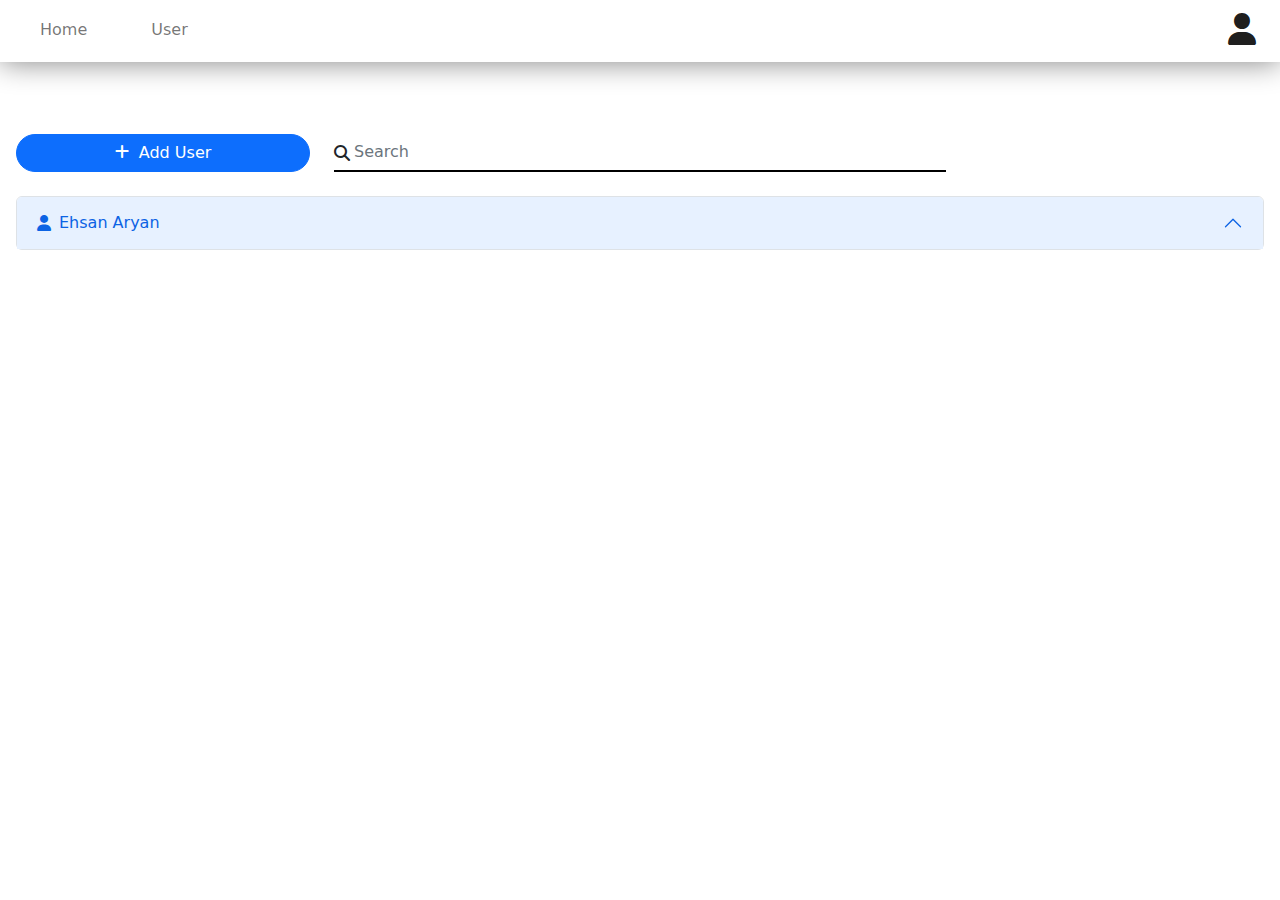
==== user.html @ b29637d5 "The 3rd commit." ====
<!DOCTYPE html>
<html lang="en">

<head>
    <meta charset="UTF-8">
    <meta http-equiv="X-UA-Compatible" content="IE=edge">
    <meta name="viewport" content="width=device-width, initial-scale=1.0">
    <title>User</title>
    <link rel="stylesheet" href="./assets/bootstrap-5.2.1-dist/css/bootstrap-reboot.min.css">
    <link rel="stylesheet" href="./assets/bootstrap-5.2.1-dist/css/bootstrap.min.css">
    <link rel="stylesheet" href="./assets/fontawesome-free-6.2.0-web/css/all.min.css">
    <link rel="stylesheet" href="./assets/css/style.css">
    <link rel="stylesheet" href="./assets/css/utils.css">
</head>

<body>
    <!-- #region navbar -->
    <nav class="navbar navbar-expand-md px-2 flex-row-reverse top-navbar">
        <a class="navbar-brand" href="https://github.com/EhsanAryan">
            <i class="fa-solid fa-user fs-2 hoverable-text"></i>
        </a>

        <button class="navbar-toggler" data-bs-toggle="offcanvas" data-bs-target="#ide-div">
            <span class="navbar-toggler-icon"></span>
        </button>

        <div class="offcanvas offcanvas-start" id="ide-div">
            <i class="fa-solid fa-times close-nav-menu-icon text-white ms-auto fs-5" data-bs-dismiss="offcanvas"></i>
            <div class="offcanvas-body flex-md-row align-items-center justify-content-start p-0">
                <ul class="navbar-nav">
                    <li class="d-block d-md-none">
                        <div class="menu-header px-4">
                            <img class="avatar-img rounded-circle mt-3" src="./assets/Pics/avatar/user1.jpg" />
                            <div class="mt-4 text-white fw-bolder">
                                <a href="https://github.com/EhsanAryan" class="no-link">
                                    Ehsan Aryan
                                </a>
                            </div>
                            <div class="mt-2 text-white">
                                <a href="mailto:ehsan.aryan2001@gmail.com" class="no-link">
                                    ehsan.aryan2001@gmail.com
                                </a>
                            </div>
                        </div>
                    </li>
                    <li class="my-2 px-4 d-block d-md-none">
                        <a href="https://github.com/EhsanAryan" class="nav-link d-flex align-items-center">
                            <i class="fa-brands fa-github fs-2 me-3"></i>
                            GitHub
                        </a>
                    </li>
                    <li>
                        <div class="divider"></div>
                    </li>
                    <li class="mt-3 mb-2 px-4 d-block d-md-none">
                        <div class="menu-section-header">
                            Pages:
                        </div>
                    </li>
                    <li class="px-4">
                        <a class="nav-link" href="./index.html">
                            Home
                        </a>
                    </li>
                    <li class="px-4">
                        <a class="nav-link" href="./user.html">
                            User
                        </a>
                    </li>
                </ul>
            </div>
        </div>
    </nav>
    <!-- #endregion navbar -->

    <!-- #region add user section -->
    <section class="mt-5 pt-md-4 px-3 row">
        <div class="text-center col-12 col-md-3 col-lg-3">
            <button type="button" class="btn btn-primary rounded-pill w-100" id="add-user-btn">
                <i class="fa-solid fa-add me-1"></i>
                Add User
            </button>
        </div>
        <div class="mt-2 mt-md-0 mx-auto position-relative col-12 col-md-9 col-lg-6">
            <input type="text" class="form-control" id="search-input" placeholder="Search">
            <i class="fa-solid fa-search search-icon"></i>
        </div>
        <div class="d-none d-lg-block col-lg-3"></div>
    </section>
    <!-- #endregion add user section -->

    <!-- #region users list section -->
    <section class="mt-4 w-100 px-md-3">
        <div class="accordion" id="users-list">
            <div class="accordion-item">
                <h2 class="accordion-header">
                    <button class="accordion-button" type="button" data-bs-toggle="collapse" data-bs-target="#user-1">
                        <i class="fa-solid fa-user me-2"></i>
                        Ehsan Aryan
                    </button>
                </h2>
                <div id="user-1" class="accordion-collapse collapse" data-bs-parent="#users-list">
                    <div class="accordion-body">
                        <div class="my-1">
                            <span class="fw-bold me-1">Username :</span>
                            <span>EhsanAryan</span>
                        </div>
                        <div class="my-1">
                            <span class="fw-bold me-1">Email :</span>
                            <span>ehsan.aryan2001@gmail.com</span>
                        </div>
                        <div class="my-1">
                            <span class="fw-bold me-1">Address :</span>
                            <span>Qom - example Street - ...</span>
                        </div>
                        <div class="my-1">
                            <span class="fw-bold me-1">Actions :</span>
                            <i class="fa-solid fa-pen text-primary mx-1 pointer hoverable-text scalable"></i>
                            <i class="fa-solid fa-trash text-danger mx-1 pointer hoverable-text scalable"></i>
                        </div>
                    </div>
                </div>
            </div>
        </div>
    </section>
    <!-- #endregion users list section -->



    <script src="./assets/bootstrap-5.2.1-dist/js/bootstrap.bundle.min.js"></script>
    <script src="./assets/js/main.js"></script>
</body>

</html>
---- assets/css/style.css ----
:root {
    --fast-transition: all 0.15s ease-in-out;
    --medium-transition: all 0.25s ease-in-out;
    --slow-transition: all 0.325s ease-in-out;
}

/* Start hidden navbar menu */
.menu-header {
    width: 100%;
    height: 200px;
    background: linear-gradient(rgb(0, 0, 0, 0.75), rgb(0, 0, 0, 0.4), rgb(0, 0, 0, 0.75)) 
    ,url("../Pics/2.jpg");
    background-position: center;
    background-size: cover;
}

.avatar-img {
    width: 75px;
    height: 75px;
    object-fit: cover;
}

.menu-section-header {
    color: #999999;
}

.close-nav-menu-icon {
    position: absolute;
    right: 12px;
    top: 12px;
}

@media(min-width: 768px) {
    .top-navbar {
        box-shadow: 0px 0px 30px gray !important;
    }
}

@media (min-width: 768px) {
    .nav-link::after {
        content: "";
        display: block;
        width: 100%;
        height: 3px;
        border-radius: 5px;
        background-color: black;
        transform: scale(0);
        transform-origin: left;
        opacity: 0;
        transition: var(--medium-transition);
    }
    
    .nav-link:hover::after {
        transform: scale(1);
        opacity: 1;
    }
}
/* End hidden navbar menu */


/* Start add user section */
#search-input {
    border: none;
    border-bottom: 2px solid black !important;
    border-radius: 0;
    padding-left: 20px;
    transition: var(--fast-transition);
}

#search-input:focus {
    border-bottom: 2px solid #0d6efd !important;
    box-shadow: none !important;
}

#search-input + i {
    transition: var(--fast-transition);
}

#search-input:focus + i {
    color: #0d6efd;
}

.search-icon {
    position: absolute;
    bottom: 7px;
    width: 20px;
    height: 20px;
}
/* End add user section */

/* Start users list section */
.accordion-collapse:is(.show , .collapsing) {
    background-color: #e7f1ff;
}

.accordion-button {
    box-shadow: none !important;
}
/* End users list section */
---- assets/css/utils.css ----
:root {
    --fast-transition: all 0.15s ease-in-out;
    --medium-transition: all 0.25s ease-in-out;
    --slow-transition: all 0.325s ease-in-out;
}

.hoverable {
    transition: var(--fast-transition);
}

.hoverable:hover {
    box-shadow: 0px 0px 15px black;
}

.hoverable-text {
    transition: var(--fast-transition);
}

.hoverable-text:hover {
    text-shadow: 0px 0px 15px black;
}

.no-link {
    text-decoration: none !important;
    color: unset !important;
}

.divider {
    width: 100%;
    height: 1px;
    background-color: #c2c2c2;
}

.max-width-250 {
    max-width: 250px;
}

.max-width-300 {
    max-width: 300px;
}

.black-drop-shadow {
    filter: drop-shadow(0px 0px 10px black);
}

.pointer {
    cursor: pointer !important;
}

.scalable {
    transition: var(--fast-transition);
}

.scalable:hover {
    transform: scale(1.25);
}
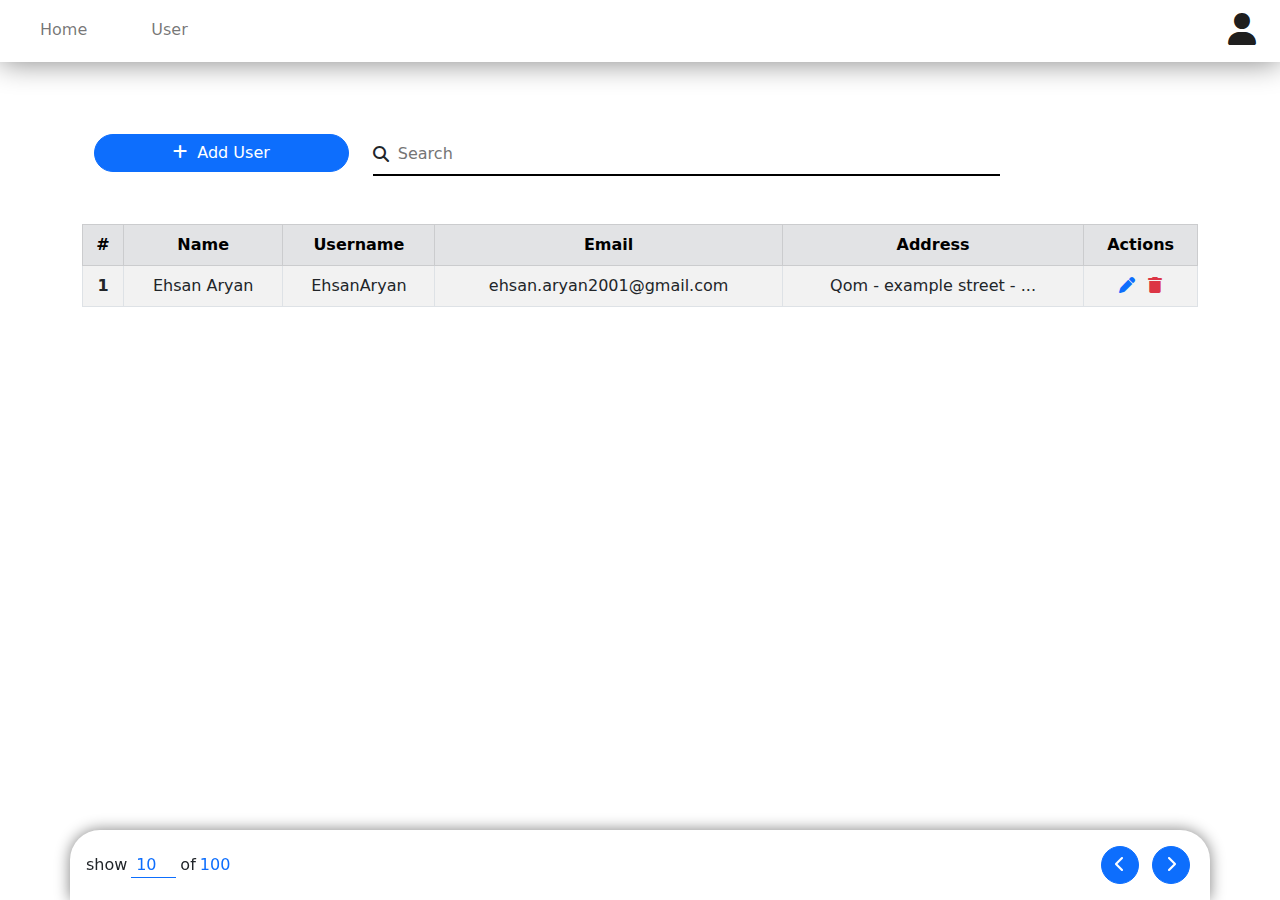
==== commit 2a3eb4cc: "The 4th commit." ====
--- a/user.html
+++ b/user.html
@@ -25,7 +25,8 @@
         </button>
 
         <div class="offcanvas offcanvas-start" id="ide-div">
-            <i class="fa-solid fa-times close-nav-menu-icon text-white ms-auto fs-5" data-bs-dismiss="offcanvas"></i>
+            <i class="fa-solid fa-times close-nav-menu-icon text-white ms-auto fs-5 pointer"
+                data-bs-dismiss="offcanvas"></i>
             <div class="offcanvas-body flex-md-row align-items-center justify-content-start p-0">
                 <ul class="navbar-nav">
                     <li class="d-block d-md-none">
@@ -74,24 +75,25 @@
     <!-- #endregion navbar -->
 
     <!-- #region add user section -->
-    <section class="mt-5 pt-md-4 px-3 row">
+    <section class="mt-5 pt-md-4 row container mx-auto">
         <div class="text-center col-12 col-md-3 col-lg-3">
-            <button type="button" class="btn btn-primary rounded-pill w-100" id="add-user-btn">
+            <button type="button" id="add-user-btn" class="btn btn-primary rounded-pill w-100">
                 <i class="fa-solid fa-add me-1"></i>
                 Add User
             </button>
         </div>
-        <div class="mt-2 mt-md-0 mx-auto position-relative col-12 col-md-9 col-lg-6">
-            <input type="text" class="form-control" id="search-input" placeholder="Search">
-            <i class="fa-solid fa-search search-icon"></i>
-        </div>
-        <div class="d-none d-lg-block col-lg-3"></div>
+        <div class="mt-4 mt-md-0 mx-auto position-relative col-12 col-md-9 col-lg-7">
+            <input type="text" class="my-input" id="search" placeholder="Search">
+            <i class="fa-solid fa-search input-icon"></i>
+        </div>
+        <div class="d-none d-lg-block col-lg-2"></div>
     </section>
     <!-- #endregion add user section -->
 
     <!-- #region users list section -->
-    <section class="mt-4 w-100 px-md-3">
-        <div class="accordion" id="users-list">
+    <section class="mt-4">
+        <!-- #region mobile user list  -->
+        <div class="accordion d-md-none" id="users-list">
             <div class="accordion-item">
                 <h2 class="accordion-header">
                     <button class="accordion-button" type="button" data-bs-toggle="collapse" data-bs-target="#user-1">
@@ -122,6 +124,94 @@
                 </div>
             </div>
         </div>
+        <!-- #endregion mobile user list  -->
+
+        <!-- #region desktop user list  -->
+        <div class="container mt-5 table-responsive d-none d-md-block">
+            <table class="table table-bordered table-striped table-hover text-center align-middle">
+                <thead class="table-secondary">
+                    <tr>
+                        <th scope="col">#</th>
+                        <th scope="col">Name</th>
+                        <th scope="col">Username</th>
+                        <th scope="col">Email</th>
+                        <th scope="col">Address</th>
+                        <th scope="col">Actions</th>
+                    </tr>
+                </thead>
+                <tbody>
+                    <tr>
+                        <th scope="row">1</th>
+                        <td>Ehsan Aryan</td>
+                        <td>EhsanAryan</td>
+                        <td>ehsan.aryan2001@gmail.com</td>
+                        <td>Qom - example street - ...</td>
+                        <td>
+                            <i class="fa-solid fa-pen text-primary mx-1 pointer hoverable-text scalable"></i>
+                            <i class="fa-solid fa-trash text-danger mx-1 pointer hoverable-text scalable"></i>
+                        </td>
+                    </tr>
+                </tbody>
+            </table>
+        </div>
+        <!-- #endregion desktop user list  -->
+
+        <!-- #region pagination -->
+        <div class="pagination-container container d-flex justify-content-between align-items-center
+        px-3 py-3 rounde-top-30">
+            <div class="pagination-items-count d-flex align-items-center">
+                show
+                <span>
+                    <input type="number" id="items-count-input" name="items-count-input" value="10"
+                        class="text-primary max-width-45 text-center mx-1 p-0" min="1" max="20" />
+                </span>
+                of
+                <span class="mx-1 text-primary">
+                    100
+                </span>
+            </div>
+
+            <div class="pagination-buttons">
+                <button class="btn btn-primary rounded-circle mx-1">
+                    <i class="fa-solid fa-chevron-left"></i>
+                </button>
+                <button class="btn btn-primary rounded-circle mx-1">
+                    <i class="fa-solid fa-chevron-right"></i>
+                </button>
+            </div>
+        </div>
+        <!-- #endregion pagination -->
+
+        <!-- #region add user modal -->
+        <div class="add-user-modal-back d-none">
+            <div class="add-user-modal-box container bg-white rounde-top-30 px-3 pt-4 text-center">
+                <h2>
+                    <i class="fa-solid fa-user-plus me-1"></i>
+                    Add User
+                </h2>
+                <form class="add-user-form row">
+                    <div class="position-relative col-12 my-3">
+                        <input type="text" class="my-input" id="name" placeholder="Name">
+                        <i class="fa-solid fa-user input-icon"></i>
+                    </div>
+                    <div class="position-relative col-12 my-3">
+                        <input type="text" class="my-input" id="username" placeholder="Username">
+                        <i class="fa-solid fa-fingerprint input-icon"></i>
+                    </div>
+                    <div class="position-relative col-12 my-3">
+                        <input type="text" class="my-input" id="email" placeholder="example@test.com">
+                        <i class="fa-solid fa-envelope input-icon"></i>
+                    </div>
+                    <div class="col-12 mt-5 mb-2">
+                        <button type="button" class="btn btn-primary w-100 max-width-250">
+                            Submit
+                        </button>
+                    </div>
+                </form>
+            </div>
+        </div>
+        <!-- #endregion add user modal -->
+
     </section>
     <!-- #endregion users list section -->
 
--- a/assets/css/style.css
+++ b/assets/css/style.css
@@ -2,6 +2,7 @@
     --fast-transition: all 0.15s ease-in-out;
     --medium-transition: all 0.25s ease-in-out;
     --slow-transition: all 0.325s ease-in-out;
+    --primary-color: #0d6efd;
 }
 
 /* Start hidden navbar menu */
@@ -59,32 +60,32 @@
 
 
 /* Start add user section */
-#search-input {
+.my-input {
     border: none;
+    width: 100%;
     border-bottom: 2px solid black !important;
     border-radius: 0;
-    padding-left: 20px;
+    padding: 0.5rem 0.75rem 0.5rem 1.55rem;
     transition: var(--fast-transition);
 }
 
-#search-input:focus {
-    border-bottom: 2px solid #0d6efd !important;
+.my-input:focus {
+    border-bottom: 2px solid var(--primary-color) !important;
     box-shadow: none !important;
+    outline: none !important;
 }
 
-#search-input + i {
+.input-icon {
+    position: absolute;
+    left: 12px;
+    top: 12px;
+    width: 20px;
+    height: 20px;
     transition: var(--fast-transition);
 }
 
-#search-input:focus + i {
-    color: #0d6efd;
-}
-
-.search-icon {
-    position: absolute;
-    bottom: 7px;
-    width: 20px;
-    height: 20px;
+.my-input:focus + .input-icon {
+    color: var(--primary-color);
 }
 /* End add user section */
 
@@ -96,6 +97,62 @@
 .accordion-button {
     box-shadow: none !important;
 }
+
+.pagination-container {
+    position: fixed;
+    bottom: 0;
+    left: 0;
+    right: 0;
+    margin: auto;
+    box-shadow: 0px 0px 15px gray;
+}
+
+#items-count-input {
+    border: none !important;   
+    border-bottom: 1px solid var(--primary-color) !important;
+}
+
+#items-count-input:focus {
+    outline: none !important;
+}
 /* End users list section */
 
+/* Start add user modal */
+.add-user-modal-back {
+    background-color: rgba(0, 0, 0, 0.5);
+    position: fixed;
+    width: 100%;
+    height: 100vh;
+    top: 0;
+    left: 0;
+    opacity: 0;
+    z-index: 999;
+    transition: var(--medium-transition);
+}
 
+.add-user-modal-box {
+    position: fixed;
+    height: 70vh;
+    bottom: -70vh;
+    left: 0;
+    right: 0;
+    margin: auto;
+    box-shadow: 0px 0px 15px var(--primary-color);
+    z-index: 1000;
+    transform: scale(0.5); 
+    transition: var(--medium-transition);
+}
+
+.add-user-modal-box.show {
+    bottom: 0;
+    transform: scale(1);
+}
+
+@media (min-width: 992px) {
+    .add-user-modal-box {
+        max-width: 800px;
+    }
+}
+/* End add user modal */
+
+
--- a/assets/css/utils.css
+++ b/assets/css/utils.css
@@ -20,6 +20,14 @@
     text-shadow: 0px 0px 15px black;
 }
 
+.scalable {
+    transition: var(--fast-transition);
+}
+
+.scalable:hover {
+    transform: scale(1.25);
+}
+
 .no-link {
     text-decoration: none !important;
     color: unset !important;
@@ -29,6 +37,10 @@
     width: 100%;
     height: 1px;
     background-color: #c2c2c2;
+}
+
+.max-width-45 {
+    max-width: 45px;
 }
 
 .max-width-250 {
@@ -47,10 +59,14 @@
     cursor: pointer !important;
 }
 
-.scalable {
-    transition: var(--fast-transition);
+.rounde-top-30 {
+    border-radius: 30px 30px 0px 0px !important;
 }
 
-.scalable:hover {
-    transform: scale(1.25);
+.opacity-0 {
+    opacity: 0;
+}
+
+.opacity-1 {
+    opacity: 1;
 }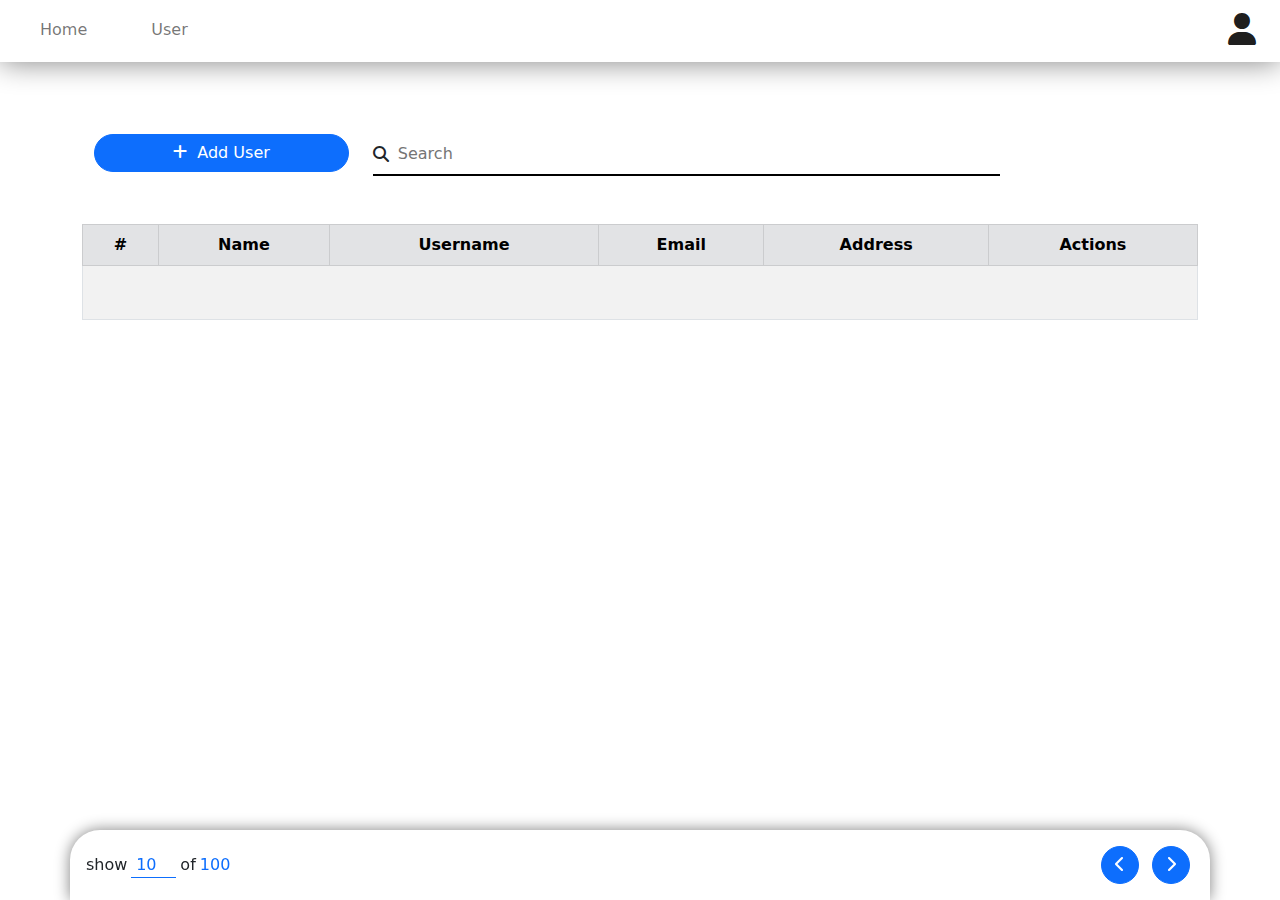
==== commit 421ee318: "The fifth commit." ====
--- a/user.html
+++ b/user.html
@@ -91,7 +91,7 @@
     <!-- #endregion add user section -->
 
     <!-- #region users list section -->
-    <section class="mt-4">
+    <section class="mt-4 mb-5rem">
         <!-- #region mobile user list  -->
         <div class="accordion d-md-none" id="users-list">
             <div class="accordion-item">
@@ -126,9 +126,9 @@
         </div>
         <!-- #endregion mobile user list  -->
 
-        <!-- #region desktop user list  -->
+        <!-- #region desktop user table  -->
         <div class="container mt-5 table-responsive d-none d-md-block">
-            <table class="table table-bordered table-striped table-hover text-center align-middle">
+            <table class="table table-bordered table-striped table-hover text-center align-middle" id="users-table">
                 <thead class="table-secondary">
                     <tr>
                         <th scope="col">#</th>
@@ -141,7 +141,7 @@
                 </thead>
                 <tbody>
                     <tr>
-                        <th scope="row">1</th>
+                        <!-- <th scope="row">1</th>
                         <td>Ehsan Aryan</td>
                         <td>EhsanAryan</td>
                         <td>ehsan.aryan2001@gmail.com</td>
@@ -149,15 +149,20 @@
                         <td>
                             <i class="fa-solid fa-pen text-primary mx-1 pointer hoverable-text scalable"></i>
                             <i class="fa-solid fa-trash text-danger mx-1 pointer hoverable-text scalable"></i>
+                        </td> -->
+                        <td colspan="6">
+                            <div class="spinner-grow">
+                                <span class="visually-hidden">Loading...</span>
+                            </div>
                         </td>
                     </tr>
                 </tbody>
             </table>
         </div>
-        <!-- #endregion desktop user list  -->
+        <!-- #endregion desktop user table  -->
 
         <!-- #region pagination -->
-        <div class="pagination-container container d-flex justify-content-between align-items-center
+        <div class="pagination-container container bg-white d-flex justify-content-between align-items-center
         px-3 py-3 rounde-top-30">
             <div class="pagination-items-count d-flex align-items-center">
                 show
--- a/assets/css/style.css
+++ b/assets/css/style.css
@@ -105,6 +105,7 @@
     right: 0;
     margin: auto;
     box-shadow: 0px 0px 15px gray;
+    z-index: 998;
 }
 
 #items-count-input {
--- a/assets/css/utils.css
+++ b/assets/css/utils.css
@@ -69,4 +69,8 @@
 
 .opacity-1 {
     opacity: 1;
+}
+
+.mb-5rem {
+    margin-bottom: 5rem;
 }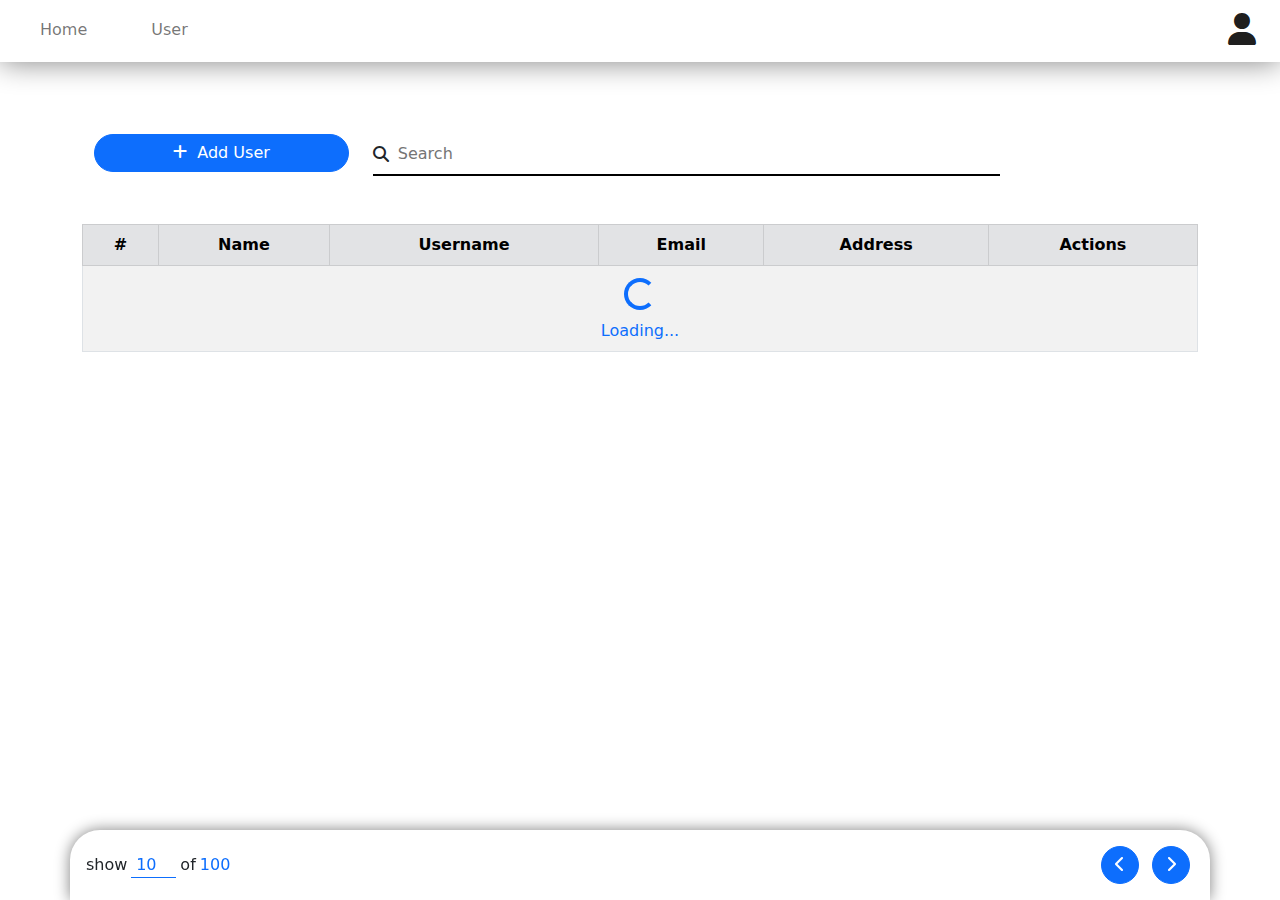
==== commit 54ab657a: "The 6th commit." ====
--- a/user.html
+++ b/user.html
@@ -13,7 +13,7 @@
     <link rel="stylesheet" href="./assets/css/utils.css">
 </head>
 
-<body>
+<body x-data="usersData()">
     <!-- #region navbar -->
     <nav class="navbar navbar-expand-md px-2 flex-row-reverse top-navbar">
         <a class="navbar-brand" href="https://github.com/EhsanAryan">
@@ -91,8 +91,8 @@
     <!-- #endregion add user section -->
 
     <!-- #region users list section -->
-    <section class="mt-4 mb-5rem">
-        <!-- #region mobile user list  -->
+    <section class="mt-4 mb-6rem" x-init="getUsers()">
+        <!-- #region mobile users list  -->
         <div class="accordion d-md-none" id="users-list">
             <div class="accordion-item">
                 <h2 class="accordion-header">
@@ -124,9 +124,9 @@
                 </div>
             </div>
         </div>
-        <!-- #endregion mobile user list  -->
-
-        <!-- #region desktop user table  -->
+        <!-- #endregion mobile users list  -->
+
+        <!-- #region desktop users table  -->
         <div class="container mt-5 table-responsive d-none d-md-block">
             <table class="table table-bordered table-striped table-hover text-center align-middle" id="users-table">
                 <thead class="table-secondary">
@@ -140,26 +140,29 @@
                     </tr>
                 </thead>
                 <tbody>
-                    <tr>
-                        <!-- <th scope="row">1</th>
-                        <td>Ehsan Aryan</td>
-                        <td>EhsanAryan</td>
-                        <td>ehsan.aryan2001@gmail.com</td>
-                        <td>Qom - example street - ...</td>
-                        <td>
-                            <i class="fa-solid fa-pen text-primary mx-1 pointer hoverable-text scalable"></i>
-                            <i class="fa-solid fa-trash text-danger mx-1 pointer hoverable-text scalable"></i>
-                        </td> -->
+                    <tr x-show="users.length === 0">
                         <td colspan="6">
-                            <div class="spinner-grow">
-                                <span class="visually-hidden">Loading...</span>
-                            </div>
+                            <div class="spinner-border my-1 text-primary"></div>
+                            <div class="text-primary">Loading...</div>
                         </td>
                     </tr>
+                    <template x-for="(user, index) in users" :key="user.id + '_' + index">
+                        <tr>
+                            <th scope="row" x-text="user.id"></th>
+                            <td x-text="user.name"></td>
+                            <td x-text="user.username"></td>
+                            <td x-text="user.email"></td>
+                            <td x-text="user.address.city + '_' + user.address.street + '_' + user.address.suite"></td>
+                            <td>
+                                <i class="fa-solid fa-pen text-primary mx-1 pointer hoverable-text scalable"></i>
+                                <i class="fa-solid fa-trash text-danger mx-1 pointer hoverable-text scalable"></i>
+                            </td>
+                        </tr>
+                    </template>
                 </tbody>
             </table>
         </div>
-        <!-- #endregion desktop user table  -->
+        <!-- #endregion desktop users table  -->
 
         <!-- #region pagination -->
         <div class="pagination-container container bg-white d-flex justify-content-between align-items-center
@@ -221,7 +224,9 @@
     <!-- #endregion users list section -->
 
 
-
+    <script src="./assets//axios-v1.3.4/axios.min.js"></script>
+    <script defer src="./assets/alpinejs-3/alpinejs-3.js"></script>
+    <script src="./assets/js/alpineGlobals/usersGlobalData.js"></script>
     <script src="./assets/bootstrap-5.2.1-dist/js/bootstrap.bundle.min.js"></script>
     <script src="./assets/js/main.js"></script>
 </body>
--- a/assets/css/style.css
+++ b/assets/css/style.css
@@ -89,7 +89,7 @@
 }
 /* End add user section */
 
-/* Start users list section */
+/* Start mobile users list */
 .accordion-collapse:is(.show , .collapsing) {
     background-color: #e7f1ff;
 }
@@ -97,7 +97,15 @@
 .accordion-button {
     box-shadow: none !important;
 }
+/* End mobile users list */
 
+/* Start desktop users table */
+#users-table tbody tr:hover {
+    background-color: #0d6efd33 !important;
+}
+/* End desktop users table */
+
+/* Start users list section */
 .pagination-container {
     position: fixed;
     bottom: 0;
--- a/assets/css/utils.css
+++ b/assets/css/utils.css
@@ -71,6 +71,6 @@
     opacity: 1;
 }
 
-.mb-5rem {
-    margin-bottom: 5rem;
+.mb-6rem {
+    margin-bottom: 6rem;
 }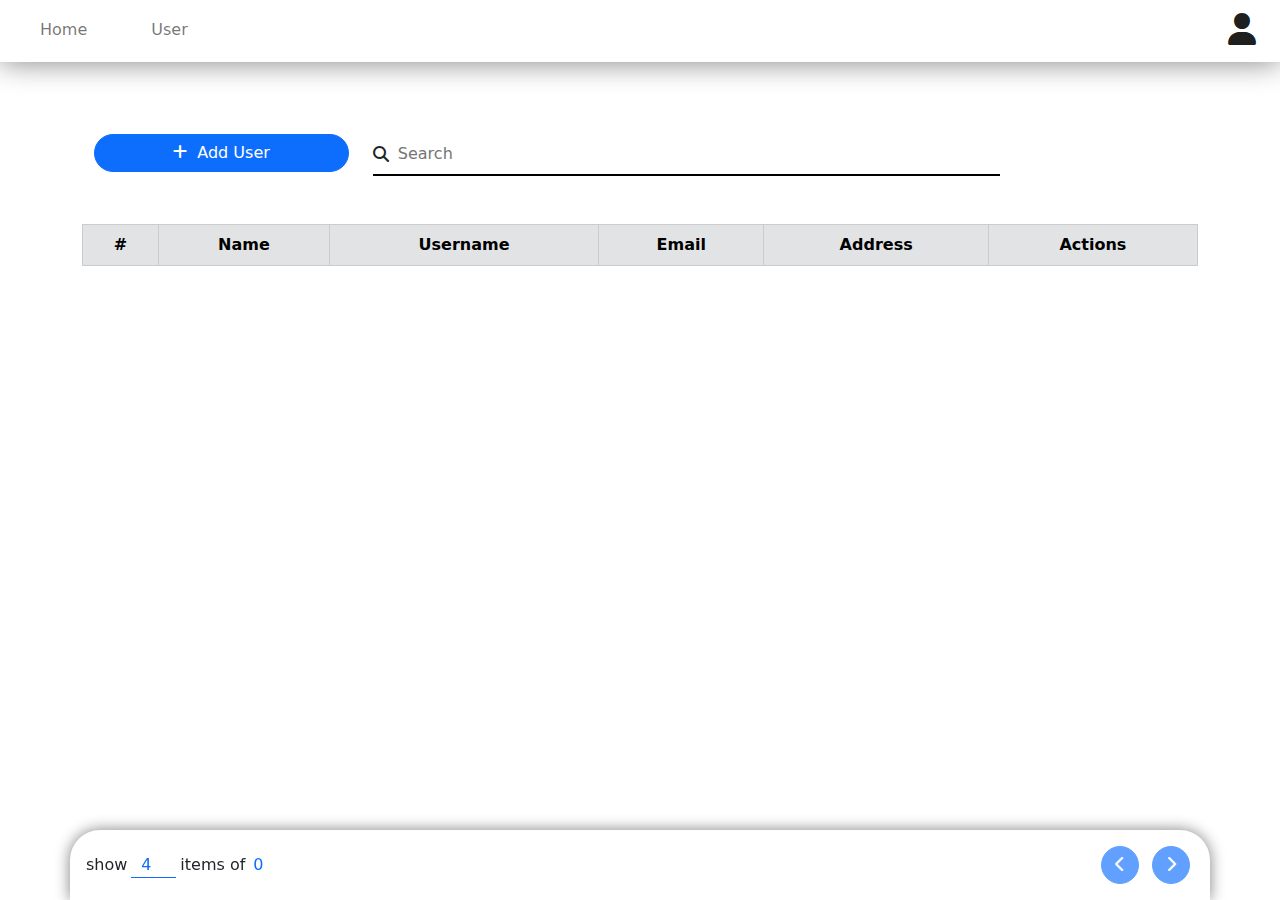
==== commit 55e2240c: "The 7th commit." ====
--- a/user.html
+++ b/user.html
@@ -77,7 +77,8 @@
     <!-- #region add user section -->
     <section class="mt-5 pt-md-4 row container mx-auto">
         <div class="text-center col-12 col-md-3 col-lg-3">
-            <button type="button" id="add-user-btn" class="btn btn-primary rounded-pill w-100">
+            <button type="button" id="add-user-btn" class="btn btn-primary rounded-pill w-100"
+            @click="showAddUserModal = true">
                 <i class="fa-solid fa-add me-1"></i>
                 Add User
             </button>
@@ -94,35 +95,47 @@
     <section class="mt-4 mb-6rem" x-init="getUsers()">
         <!-- #region mobile users list  -->
         <div class="accordion d-md-none" id="users-list">
-            <div class="accordion-item">
-                <h2 class="accordion-header">
-                    <button class="accordion-button" type="button" data-bs-toggle="collapse" data-bs-target="#user-1">
-                        <i class="fa-solid fa-user me-2"></i>
-                        Ehsan Aryan
-                    </button>
-                </h2>
-                <div id="user-1" class="accordion-collapse collapse" data-bs-parent="#users-list">
-                    <div class="accordion-body">
-                        <div class="my-1">
-                            <span class="fw-bold me-1">Username :</span>
-                            <span>EhsanAryan</span>
+            <div class="text-center my-1" x-show="isLoading">
+                <div class="spinner-border text-primary"></div>
+                <div class="text-primary">Loading...</div>
+            </div>
+            <template x-for="(user, index) in pageUsers" :key="user.id + '_' + index">
+                <div class="accordion-item">
+                    <h2 class="accordion-header">
+                        <button class="accordion-button" type="button" data-bs-toggle="collapse"
+                            x-bind:data-bs-target="'#user-' + index" :title="isLoading">
+                            <i class="fa-solid fa-user me-2"></i>
+                            <span x-text="user.name"></span>
+                        </button>
+                    </h2>
+                    <div x-bind:id="'user-' + index" class="accordion-collapse collapse" data-bs-parent="#users-list">
+                        <div class="accordion-body">
+                            <div class="my-1">
+                                <span class="fw-bold me-1">Username :</span>
+                                <span x-text="user.username"></span>
+                            </div>
+                            <div class="my-1">
+                                <span class="fw-bold me-1">Email :</span>
+                                <span x-text="user.email"></span>
+                            </div>
+                            <div class="my-1">
+                                <span class="fw-bold me-1">Address :</span>
+                                <span x-text="user.address.city + ' - ' + user.address.street + ' - ' + user.address.suite">
+                                </span>
+                            </div>
+                            <div class="my-1">
+                                <span class="fw-bold me-1">Actions :</span>
+                                <i class="fa-solid fa-pen text-primary mx-1 pointer hoverable-text scalable"
+                                @click="editUser(user.id)">
+                                </i>
+                                <i class="fa-solid fa-trash text-danger mx-1 pointer hoverable-text scalable"
+                                @click="deleteUser(user.id)">
+                                </i>
+                            </div>
                         </div>
-                        <div class="my-1">
-                            <span class="fw-bold me-1">Email :</span>
-                            <span>ehsan.aryan2001@gmail.com</span>
-                        </div>
-                        <div class="my-1">
-                            <span class="fw-bold me-1">Address :</span>
-                            <span>Qom - example Street - ...</span>
-                        </div>
-                        <div class="my-1">
-                            <span class="fw-bold me-1">Actions :</span>
-                            <i class="fa-solid fa-pen text-primary mx-1 pointer hoverable-text scalable"></i>
-                            <i class="fa-solid fa-trash text-danger mx-1 pointer hoverable-text scalable"></i>
-                        </div>
                     </div>
                 </div>
-            </div>
+            </template>
         </div>
         <!-- #endregion mobile users list  -->
 
@@ -140,22 +153,26 @@
                     </tr>
                 </thead>
                 <tbody>
-                    <tr x-show="users.length === 0">
+                    <tr x-show="isLoading">
                         <td colspan="6">
                             <div class="spinner-border my-1 text-primary"></div>
-                            <div class="text-primary">Loading...</div>
+                            <div class="text-primary mb-1">Loading...</div>
                         </td>
                     </tr>
-                    <template x-for="(user, index) in users" :key="user.id + '_' + index">
+                    <template x-for="(user, index) in pageUsers" :key="user.id + '_' + index">
                         <tr>
                             <th scope="row" x-text="user.id"></th>
                             <td x-text="user.name"></td>
                             <td x-text="user.username"></td>
                             <td x-text="user.email"></td>
-                            <td x-text="user.address.city + '_' + user.address.street + '_' + user.address.suite"></td>
+                            <td x-text="user.address.city + ' - ' + user.address.street + ' - ' + user.address.suite"></td>
                             <td>
-                                <i class="fa-solid fa-pen text-primary mx-1 pointer hoverable-text scalable"></i>
-                                <i class="fa-solid fa-trash text-danger mx-1 pointer hoverable-text scalable"></i>
+                                <i class="fa-solid fa-pen text-primary mx-1 pointer hoverable-text scalable"
+                                @click="editUser(user.id)">
+                                </i>
+                                <i class="fa-solid fa-trash text-danger mx-1 pointer hoverable-text scalable"
+                                @click="deleteUser(user.id)">
+                                </i>
                             </td>
                         </tr>
                     </template>
@@ -170,20 +187,22 @@
             <div class="pagination-items-count d-flex align-items-center">
                 show
                 <span>
-                    <input type="number" id="items-count-input" name="items-count-input" value="10"
-                        class="text-primary max-width-45 text-center mx-1 p-0" min="1" max="20" />
+                    <input type="number" id="items-count-input" name="items-count-input" 
+                    class="text-primary max-width-45 text-center mx-1 p-0" 
+                    min="1" :max="users.length < 12 ? users.length : 12" 
+                    :value="itemsCount" @change="setItemsCount" />
                 </span>
-                of
-                <span class="mx-1 text-primary">
-                    100
-                </span>
+                items of
+                <span class="ms-2 text-primary" x-text="users.length"></span>
             </div>
 
             <div class="pagination-buttons">
-                <button class="btn btn-primary rounded-circle mx-1">
+                <button class="btn btn-primary rounded-circle mx-1" :disabled="currentPage == 1"
+                @click="decreaseCurrentPage">
                     <i class="fa-solid fa-chevron-left"></i>
                 </button>
-                <button class="btn btn-primary rounded-circle mx-1">
+                <button class="btn btn-primary rounded-circle mx-1" :disabled="currentPage == pagesCount"
+                @click="increaseCurrentPage">
                     <i class="fa-solid fa-chevron-right"></i>
                 </button>
             </div>
@@ -191,8 +210,10 @@
         <!-- #endregion pagination -->
 
         <!-- #region add user modal -->
-        <div class="add-user-modal-back d-none">
-            <div class="add-user-modal-box container bg-white rounde-top-30 px-3 pt-4 text-center">
+        <div class="add-user-modal-back" x-show="showAddUserModal" x-transition.opacity.duration.250ms
+        @click="showAddUserModal = false">
+            <div class="add-user-modal-box container bg-white rounde-top-30 px-4 pt-4 text-center"
+            :class="{ 'show' : showAddUserModal }" @click.stop="">
                 <h2>
                     <i class="fa-solid fa-user-plus me-1"></i>
                     Add User
--- a/assets/css/style.css
+++ b/assets/css/style.css
@@ -134,9 +134,7 @@
     height: 100vh;
     top: 0;
     left: 0;
-    opacity: 0;
     z-index: 999;
-    transition: var(--medium-transition);
 }
 
 .add-user-modal-box {
@@ -159,7 +157,7 @@
 
 @media (min-width: 992px) {
     .add-user-modal-box {
-        max-width: 800px;
+        max-width: 800px !important;
     }
 }
 /* End add user modal */
--- a/assets/css/utils.css
+++ b/assets/css/utils.css
@@ -2,6 +2,7 @@
     --fast-transition: all 0.15s ease-in-out;
     --medium-transition: all 0.25s ease-in-out;
     --slow-transition: all 0.325s ease-in-out;
+    --primary-color: #0d6efd;
 }
 
 .hoverable {
@@ -9,7 +10,7 @@
 }
 
 .hoverable:hover {
-    box-shadow: 0px 0px 15px black;
+    box-shadow: 0px 0px 15px #2f2f2fd2;
 }
 
 .hoverable-text {
@@ -17,7 +18,7 @@
 }
 
 .hoverable-text:hover {
-    text-shadow: 0px 0px 15px black;
+    text-shadow: 0px 0px 15px #2f2f2fd2;
 }
 
 .scalable {
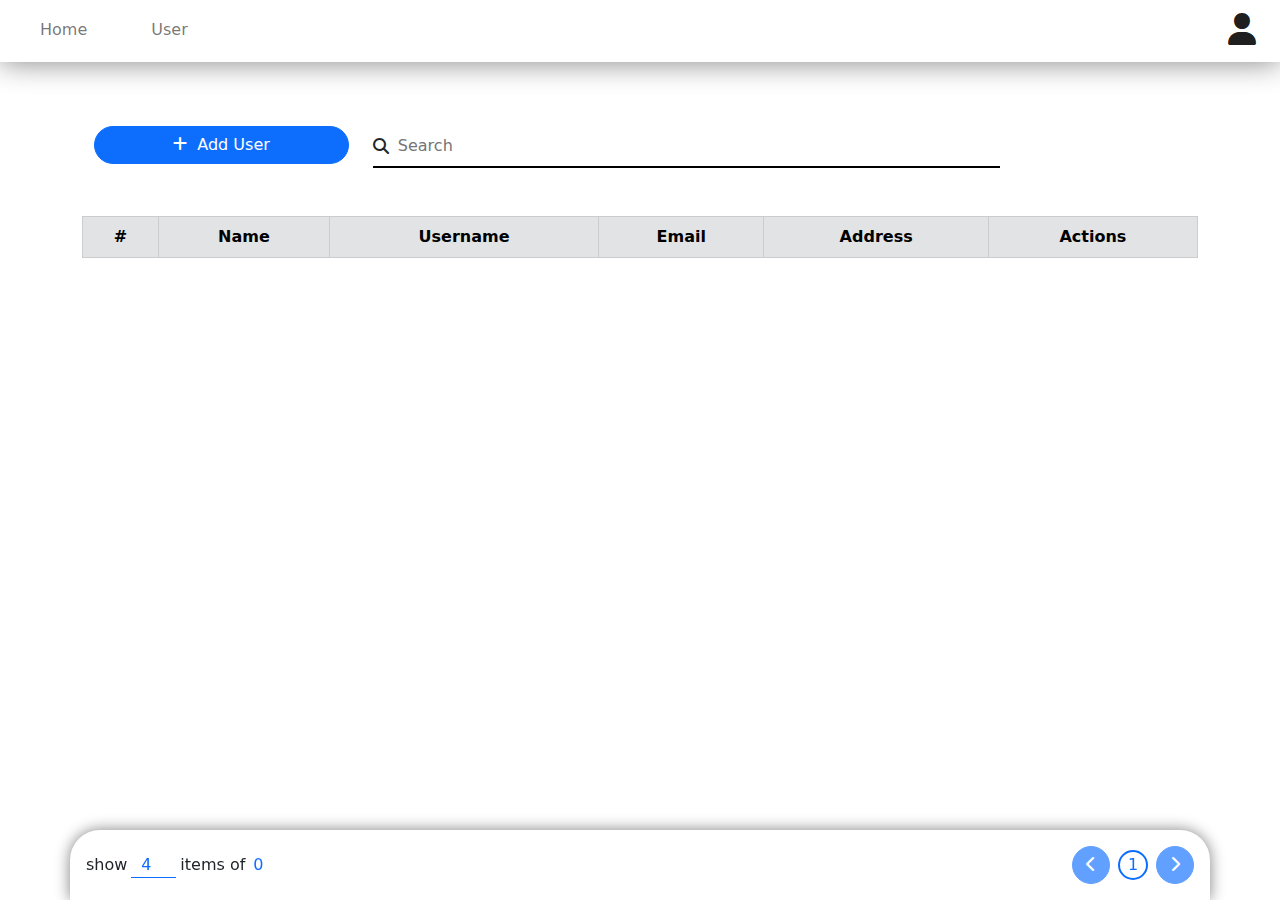
==== commit af42f984: "The 8th commit. Pagination has been completed." ====
--- a/user.html
+++ b/user.html
@@ -75,7 +75,7 @@
     <!-- #endregion navbar -->
 
     <!-- #region add user section -->
-    <section class="mt-5 pt-md-4 row container mx-auto">
+    <section class="mt-5 pt-md-3 row container mx-auto">
         <div class="text-center col-12 col-md-3 col-lg-3">
             <button type="button" id="add-user-btn" class="btn btn-primary rounded-pill w-100"
             @click="showAddUserModal = true">
@@ -84,7 +84,8 @@
             </button>
         </div>
         <div class="mt-4 mt-md-0 mx-auto position-relative col-12 col-md-9 col-lg-7">
-            <input type="text" class="my-input" id="search" placeholder="Search">
+            <input type="text" class="my-input" id="search" placeholder="Search" 
+            :value="searchChar" @input="searchUsers" />
             <i class="fa-solid fa-search input-icon"></i>
         </div>
         <div class="d-none d-lg-block col-lg-2"></div>
@@ -196,13 +197,14 @@
                 <span class="ms-2 text-primary" x-text="users.length"></span>
             </div>
 
-            <div class="pagination-buttons">
-                <button class="btn btn-primary rounded-circle mx-1" :disabled="currentPage == 1"
-                @click="decreaseCurrentPage">
+            <div class="pagination-buttons d-flex justify-content-center align-items-center">
+                <button class="btn btn-primary rounded-circle" :disabled="currentPage == 1"
+                @click="prevPage">
                     <i class="fa-solid fa-chevron-left"></i>
                 </button>
-                <button class="btn btn-primary rounded-circle mx-1" :disabled="currentPage == pagesCount"
-                @click="increaseCurrentPage">
+                <div class="page-count text-primary mx-2" x-text="currentPage"></div>
+                <button class="btn btn-primary rounded-circle" :disabled="currentPage == pagesCount || pagesCount == 0"
+                @click="nextPage">
                     <i class="fa-solid fa-chevron-right"></i>
                 </button>
             </div>
--- a/assets/css/style.css
+++ b/assets/css/style.css
@@ -124,6 +124,16 @@
 #items-count-input:focus {
     outline: none !important;
 }
+
+.page-count {
+    border: 2px solid var(--primary-color);
+    border-radius: 50%;
+    width: 30px;
+    height: 30px;
+    display: flex;
+    justify-content: center;
+    align-items: center;
+}
 /* End users list section */
 
 /* Start add user modal */
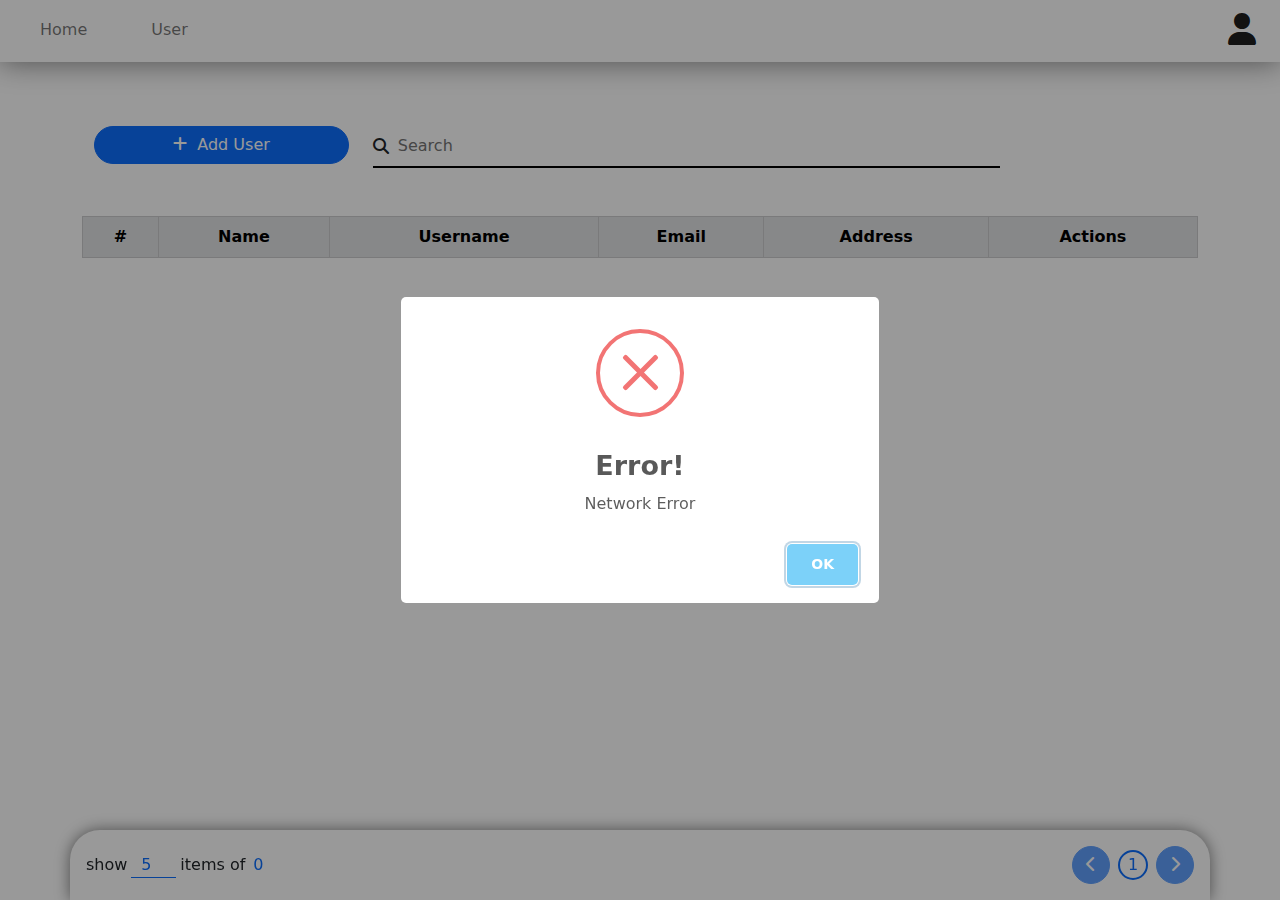
==== commit 6b1f46c2: "The 9th commit. User deletion has been added." ====
--- a/user.html
+++ b/user.html
@@ -85,7 +85,7 @@
         </div>
         <div class="mt-4 mt-md-0 mx-auto position-relative col-12 col-md-9 col-lg-7">
             <input type="text" class="my-input" id="search" placeholder="Search" 
-            :value="searchChar" @input="searchUsers" />
+            x-model="searchChar" @input="handleSearchUsers" />
             <i class="fa-solid fa-search input-icon"></i>
         </div>
         <div class="d-none d-lg-block col-lg-2"></div>
@@ -191,7 +191,7 @@
                     <input type="number" id="items-count-input" name="items-count-input" 
                     class="text-primary max-width-45 text-center mx-1 p-0" 
                     min="1" :max="users.length < 12 ? users.length : 12" 
-                    :value="itemsCount" @change="setItemsCount" />
+                    x-model="itemsCount" @input="setItemsCount" />
                 </span>
                 items of
                 <span class="ms-2 text-primary" x-text="users.length"></span>
@@ -211,43 +211,49 @@
         </div>
         <!-- #endregion pagination -->
 
-        <!-- #region add user modal -->
-        <div class="add-user-modal-back" x-show="showAddUserModal" x-transition.opacity.duration.250ms
-        @click="showAddUserModal = false">
-            <div class="add-user-modal-box container bg-white rounde-top-30 px-4 pt-4 text-center"
-            :class="{ 'show' : showAddUserModal }" @click.stop="">
-                <h2>
-                    <i class="fa-solid fa-user-plus me-1"></i>
-                    Add User
-                </h2>
-                <form class="add-user-form row">
-                    <div class="position-relative col-12 my-3">
-                        <input type="text" class="my-input" id="name" placeholder="Name">
-                        <i class="fa-solid fa-user input-icon"></i>
-                    </div>
-                    <div class="position-relative col-12 my-3">
-                        <input type="text" class="my-input" id="username" placeholder="Username">
-                        <i class="fa-solid fa-fingerprint input-icon"></i>
-                    </div>
-                    <div class="position-relative col-12 my-3">
-                        <input type="text" class="my-input" id="email" placeholder="example@test.com">
-                        <i class="fa-solid fa-envelope input-icon"></i>
-                    </div>
-                    <div class="col-12 mt-5 mb-2">
-                        <button type="button" class="btn btn-primary w-100 max-width-250">
-                            Submit
-                        </button>
-                    </div>
-                </form>
-            </div>
-        </div>
-        <!-- #endregion add user modal -->
-
+        
     </section>
     <!-- #endregion users list section -->
-
-
-    <script src="./assets//axios-v1.3.4/axios.min.js"></script>
+      
+    <!-- #region add user modal -->
+    <div class="add-user-modal-back" x-show="showAddUserModal" x-transition.opacity.duration.250ms
+    @click="showAddUserModal = false">
+        <div class="add-user-modal-box container bg-white rounde-top-30 px-4 pt-4 text-center"
+        :class="{ 'show' : showAddUserModal }" @click.stop="">
+            <h2>
+                <i class="fa-solid fa-user-plus me-1"></i>
+                Add User
+            </h2>
+            <form class="add-user-form row">
+                <div class="position-relative col-12 my-3">
+                    <input type="text" class="my-input" id="name" placeholder="Name"
+                    x-model="newUserInfo.name" />
+                    <i class="fa-solid fa-user input-icon"></i>
+                </div>
+                <div class="position-relative col-12 my-3">
+                    <input type="text" class="my-input" id="username" placeholder="Username" 
+                    x-model="newUserInfo.username" />
+                    <i class="fa-solid fa-fingerprint input-icon"></i>
+                </div>
+                <div class="position-relative col-12 my-3">
+                    <input type="email" class="my-input" id="email" placeholder="example@test.com" 
+                    x-model="newUserInfo.email" />
+                    <i class="fa-solid fa-envelope input-icon"></i>
+                </div>
+                <div class="col-12 mt-5 mb-2">
+                    <button type="button" class="btn btn-primary w-100 max-width-250"
+                    @click="handleAddNewUser">
+                        Submit
+                    </button>
+                </div>
+            </form>
+        </div>
+    </div>
+    <!-- #endregion add user modal -->
+
+
+    <script src="./assets/axios-v1.3.4/axios.min.js"></script>
+    <script src="./assets/sweetalert-v2.1.2/sweetalert.js"></script>
     <script defer src="./assets/alpinejs-3/alpinejs-3.js"></script>
     <script src="./assets/js/alpineGlobals/usersGlobalData.js"></script>
     <script src="./assets/bootstrap-5.2.1-dist/js/bootstrap.bundle.min.js"></script>
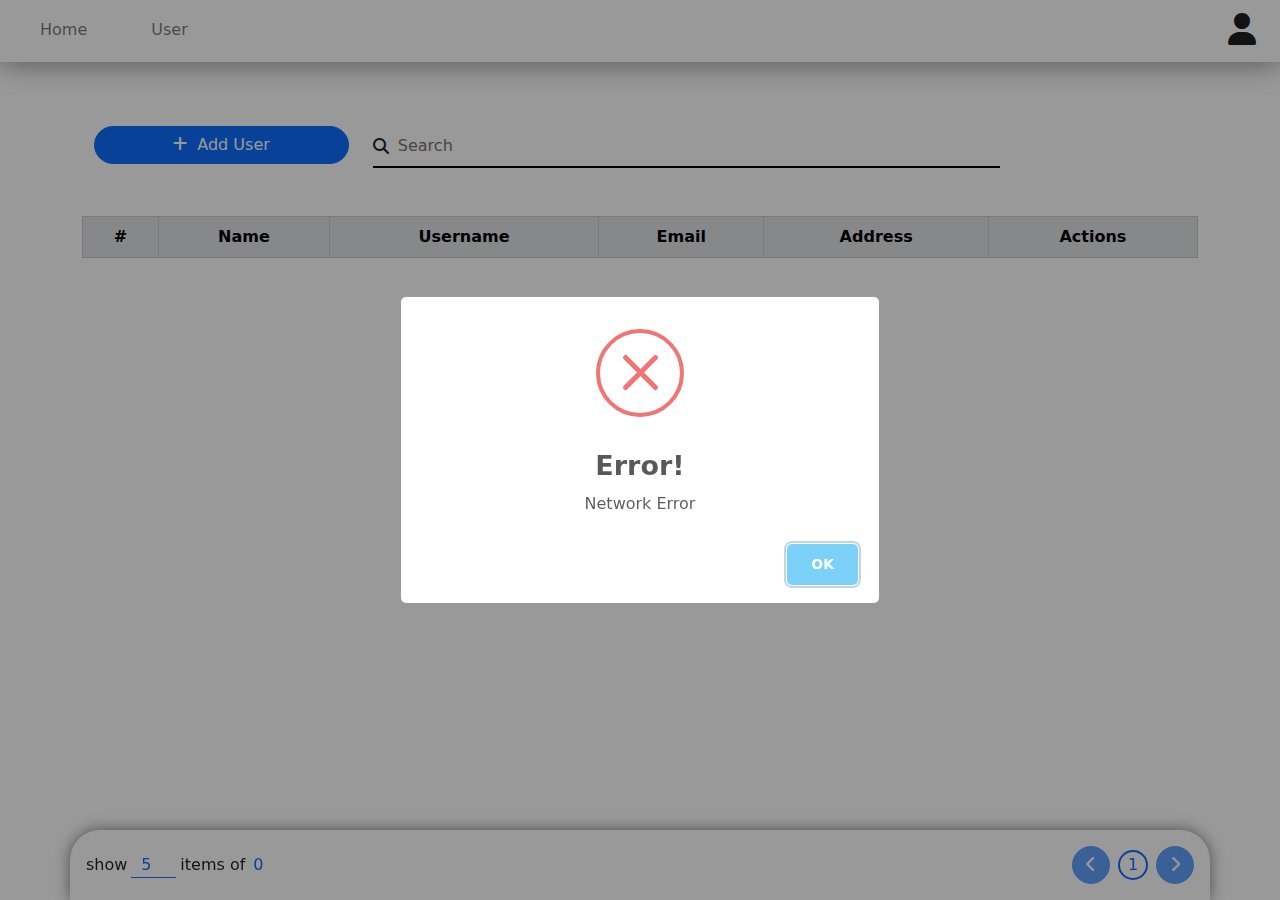
==== commit 492ac3b3: "The 10th commit. Editing user has been completed." ====
--- a/user.html
+++ b/user.html
@@ -121,7 +121,8 @@
                             </div>
                             <div class="my-1">
                                 <span class="fw-bold me-1">Address :</span>
-                                <span x-text="user.address.city + ' - ' + user.address.street + ' - ' + user.address.suite">
+                                <span x-text="(user.address?.city ||'') + ' - ' + (user.address?.street ||'') + ' - ' + (user.address?.suite ||'')"
+                                    :class="{ 'opacity-0' : !user.address}">
                                 </span>
                             </div>
                             <div class="my-1">
@@ -166,7 +167,9 @@
                             <td x-text="user.name"></td>
                             <td x-text="user.username"></td>
                             <td x-text="user.email"></td>
-                            <td x-text="user.address.city + ' - ' + user.address.street + ' - ' + user.address.suite"></td>
+                            <td x-text="(user.address?.city ||'') + ' - ' + (user.address?.street ||'') + ' - ' + (user.address?.suite ||'')"
+                                :class="{ 'opacity-0' : !user.address}">
+                            </td>
                             <td>
                                 <i class="fa-solid fa-pen text-primary mx-1 pointer hoverable-text scalable"
                                 @click="editUser(user.id)">
@@ -217,7 +220,7 @@
       
     <!-- #region add user modal -->
     <div class="add-user-modal-back" x-show="showAddUserModal" x-transition.opacity.duration.250ms
-    @click="showAddUserModal = false">
+    @click="handleHideAddUserModal">
         <div class="add-user-modal-box container bg-white rounde-top-30 px-4 pt-4 text-center"
         :class="{ 'show' : showAddUserModal }" @click.stop="">
             <h2>
@@ -240,9 +243,14 @@
                     x-model="newUserInfo.email" />
                     <i class="fa-solid fa-envelope input-icon"></i>
                 </div>
-                <div class="col-12 mt-5 mb-2">
+                <div class="col-12 mt-5">
+                    <div class="spinner-border text-primary" x-show="formIsLoading">
+                    </div>
+                </div>
+                <div class="col-12 mt-1 mb-2">
                     <button type="button" class="btn btn-primary w-100 max-width-250"
-                    @click="handleAddNewUser">
+                    @click="handleAddNewUser" :disabled="formIsLoading" 
+                    x-text="editMode ? 'Edit' : 'Submit'">
                         Submit
                     </button>
                 </div>
